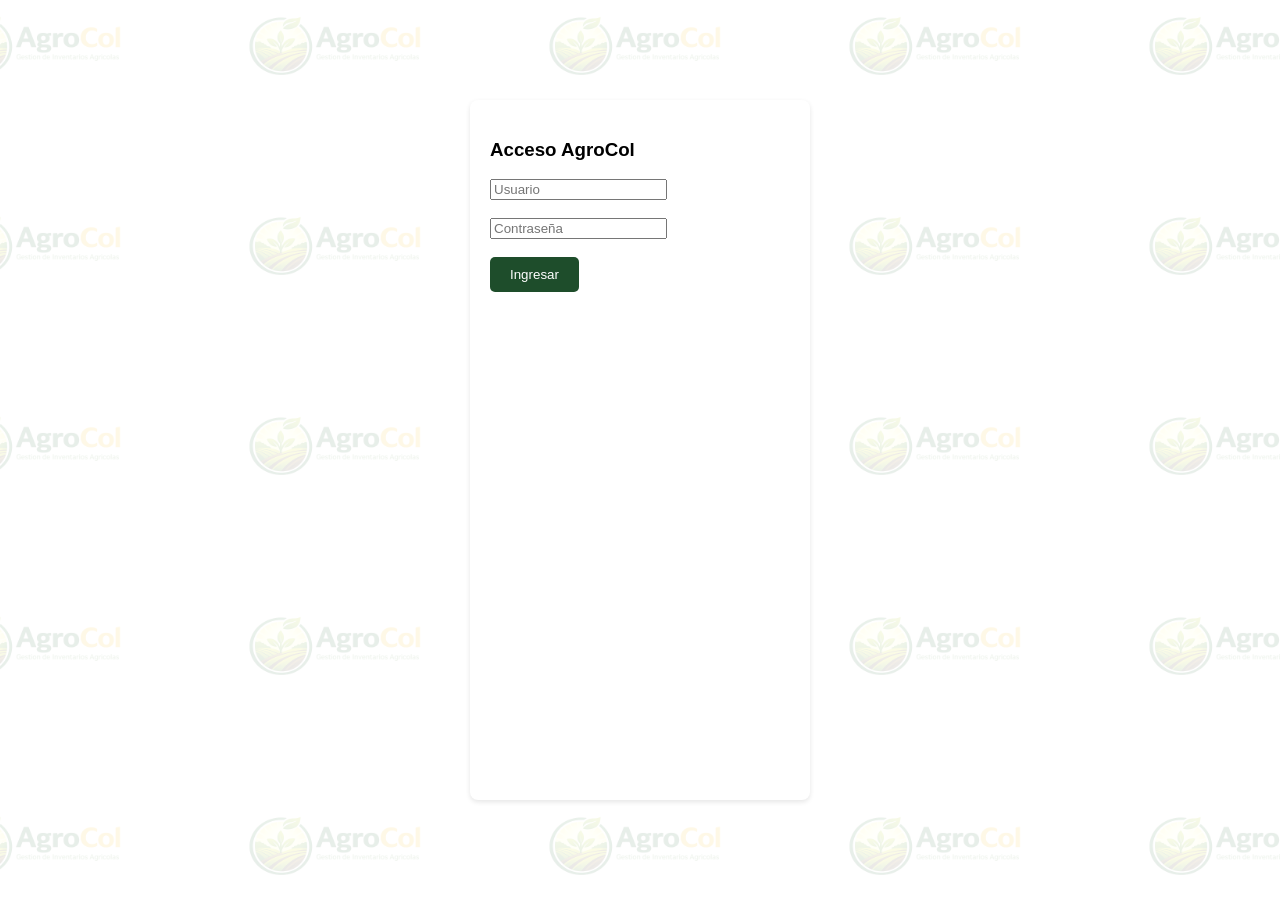
==== login.html @ 05991014 "correcciones1.6" ====
<!DOCTYPE html>
<html lang="es">
<head><link rel="stylesheet" href="css/style.css"></head>
<body>
    <div class="card" style="margin: 100px auto; width: 300px;">
        <h3>Acceso AgroCol</h3>
        <input id="u" placeholder="Usuario"><br><br>
        <input id="p" type="password" placeholder="Contraseña"><br><br>
        <button class="btn" onclick="Auth.login()">Ingresar</button>
    </div>
    <script src="js/auth.js"></script>
</body>
</html>
---- css/style.css ----
body { 
    font-family: sans-serif; margin: 0; display: flex; 
    background: linear-gradient(rgba(255,255,255,0.9), rgba(255,255,255,0.9)), url('../AgroCol.png');
    background-size: 300px; background-position: center; background-attachment: fixed;
    min-height: 100vh;
}
.sidebar { width: 250px; background: #1e4d2b; color: white; padding: 20px; }
.nav-btn { display: block; padding: 15px; color: white; cursor: pointer; text-decoration: none; }
main { flex-grow: 1; padding: 40px; }
.card { background: white; padding: 20px; border-radius: 8px; box-shadow: 0 2px 5px rgba(0,0,0,0.1); margin-bottom: 20px; }
table { width: 100%; border-collapse: collapse; }
th, td { padding: 12px; border: 1px solid #ddd; text-align: left; }
.btn { background: #1e4d2b; color: white; padding: 10px 20px; border: none; border-radius: 5px; cursor: pointer; }
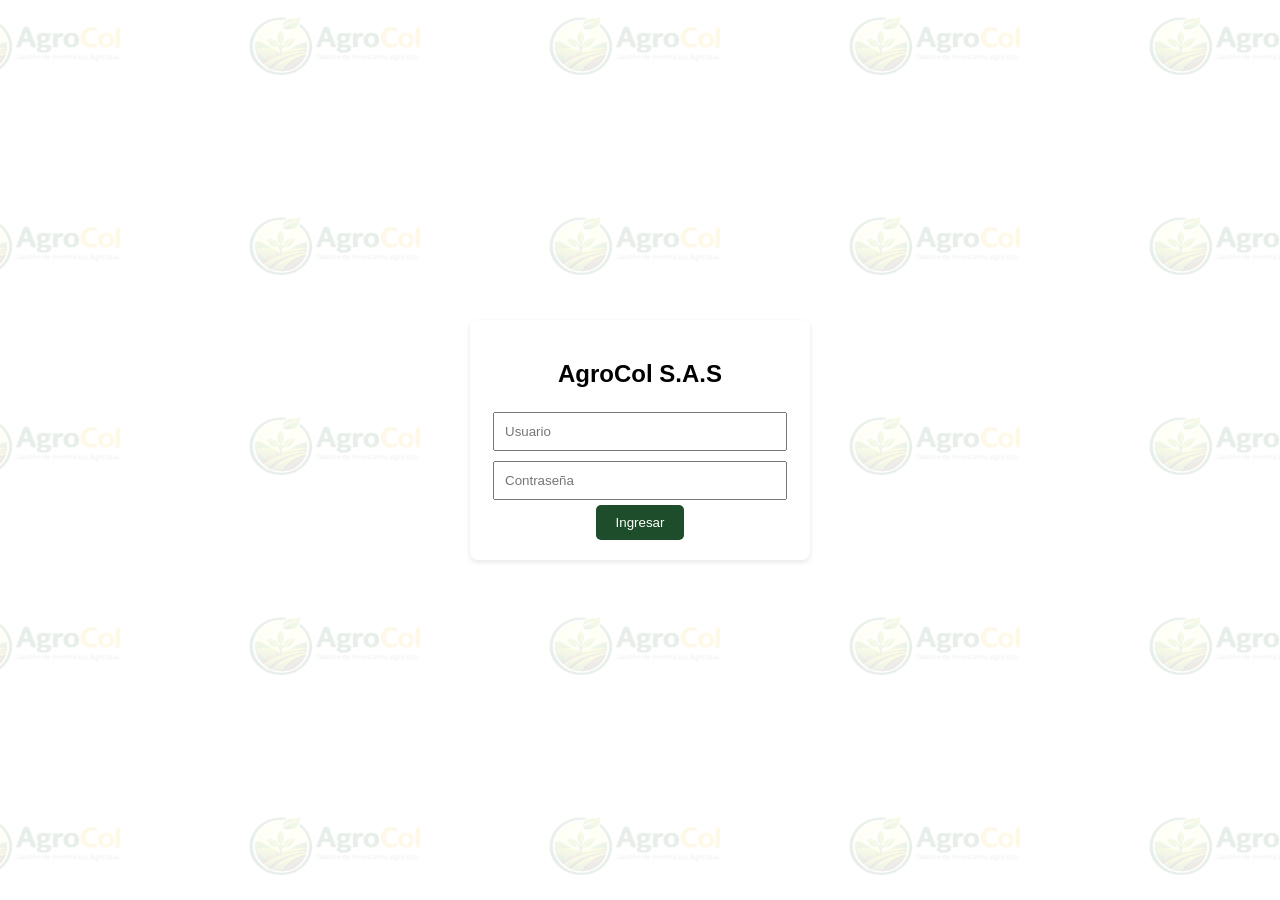
==== commit d7c84603: "correcciones1.7" ====
--- a/login.html
+++ b/login.html
@@ -1,11 +1,15 @@
 <!DOCTYPE html>
 <html lang="es">
-<head><link rel="stylesheet" href="css/style.css"></head>
-<body>
-    <div class="card" style="margin: 100px auto; width: 300px;">
-        <h3>Acceso AgroCol</h3>
-        <input id="u" placeholder="Usuario"><br><br>
-        <input id="p" type="password" placeholder="Contraseña"><br><br>
+<head>
+    <meta charset="UTF-8">
+    <title>Acceso | AgroCol S.A.S</title>
+    <link rel="stylesheet" href="css/style.css">
+</head>
+<body class="login-page">
+    <div class="card login-box">
+        <h2>AgroCol S.A.S</h2>
+        <input type="text" id="u" placeholder="Usuario">
+        <input type="password" id="p" placeholder="Contraseña">
         <button class="btn" onclick="Auth.login()">Ingresar</button>
     </div>
     <script src="js/auth.js"></script>
--- a/css/style.css
+++ b/css/style.css
@@ -2,7 +2,7 @@
     font-family: sans-serif; margin: 0; display: flex; 
     background: linear-gradient(rgba(255,255,255,0.9), rgba(255,255,255,0.9)), url('../AgroCol.png');
     background-size: 300px; background-position: center; background-attachment: fixed;
-    min-height: 100vh;
+    min-height: 100vh; 
 }
 .sidebar { width: 250px; background: #1e4d2b; color: white; padding: 20px; }
 .nav-btn { display: block; padding: 15px; color: white; cursor: pointer; text-decoration: none; }
@@ -10,4 +10,7 @@
 .card { background: white; padding: 20px; border-radius: 8px; box-shadow: 0 2px 5px rgba(0,0,0,0.1); margin-bottom: 20px; }
 table { width: 100%; border-collapse: collapse; }
 th, td { padding: 12px; border: 1px solid #ddd; text-align: left; }
-.btn { background: #1e4d2b; color: white; padding: 10px 20px; border: none; border-radius: 5px; cursor: pointer; }+.btn { background: #1e4d2b; color: white; padding: 10px 20px; border: none; border-radius: 5px; cursor: pointer; }
+.login-page { display: flex; justify-content: center; align-items: center; }
+.login-box { width: 300px; text-align: center; }
+input, select { padding: 10px; margin: 5px 0; width: 90%; }
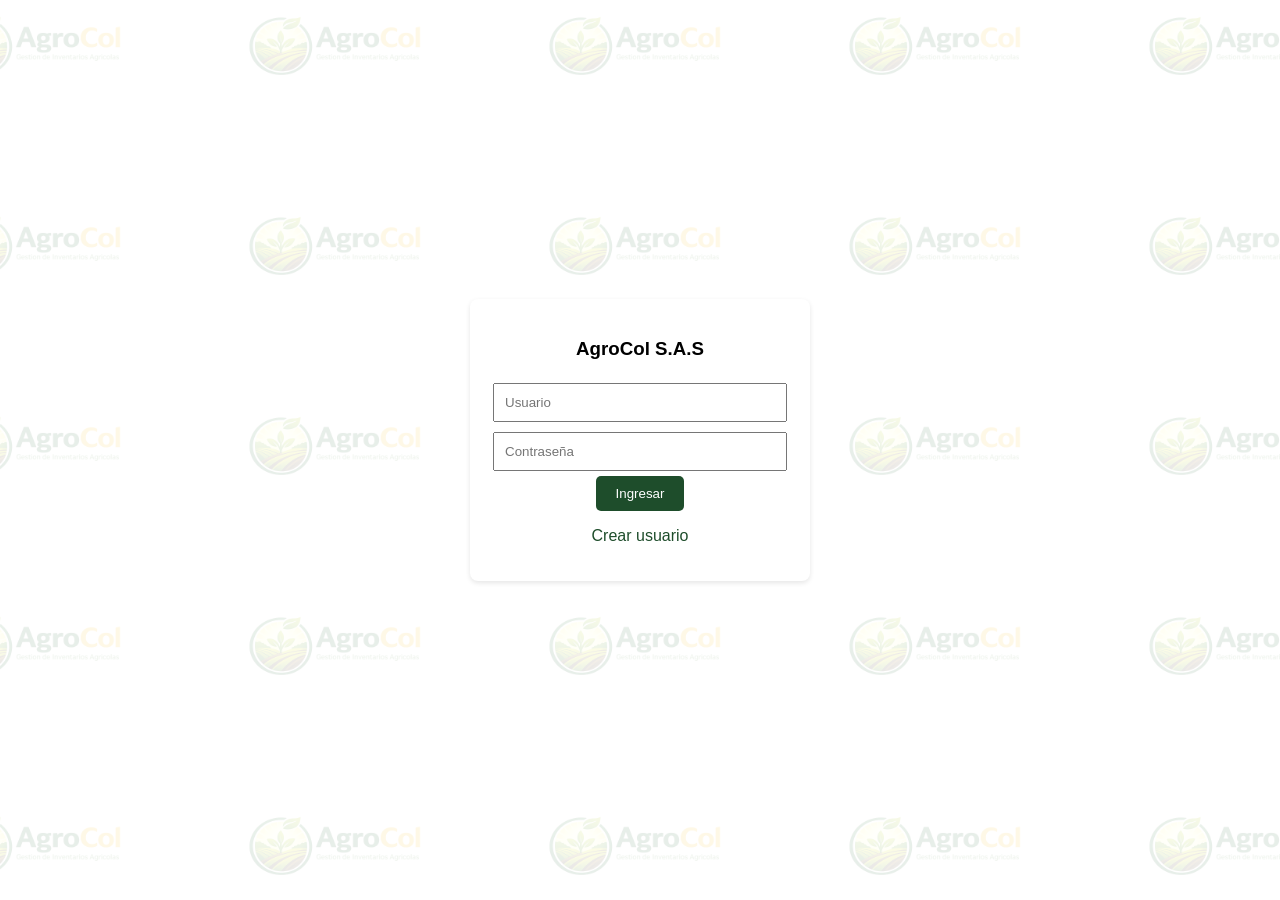
==== commit b91e3279: "correcciones1.9" ====
--- a/login.html
+++ b/login.html
@@ -2,15 +2,16 @@
 <html lang="es">
 <head>
     <meta charset="UTF-8">
-    <title>Acceso | AgroCol S.A.S</title>
+    <title>Acceso AgroCol</title>
     <link rel="stylesheet" href="css/style.css">
 </head>
 <body class="login-page">
     <div class="card login-box">
-        <h2>AgroCol S.A.S</h2>
+        <h3>AgroCol S.A.S</h3>
         <input type="text" id="u" placeholder="Usuario">
         <input type="password" id="p" placeholder="Contraseña">
         <button class="btn" onclick="Auth.login()">Ingresar</button>
+        <p><a href="register.html" style="color: #1e4d2b; text-decoration: none;">Crear usuario</a></p>
     </div>
     <script src="js/auth.js"></script>
 </body>
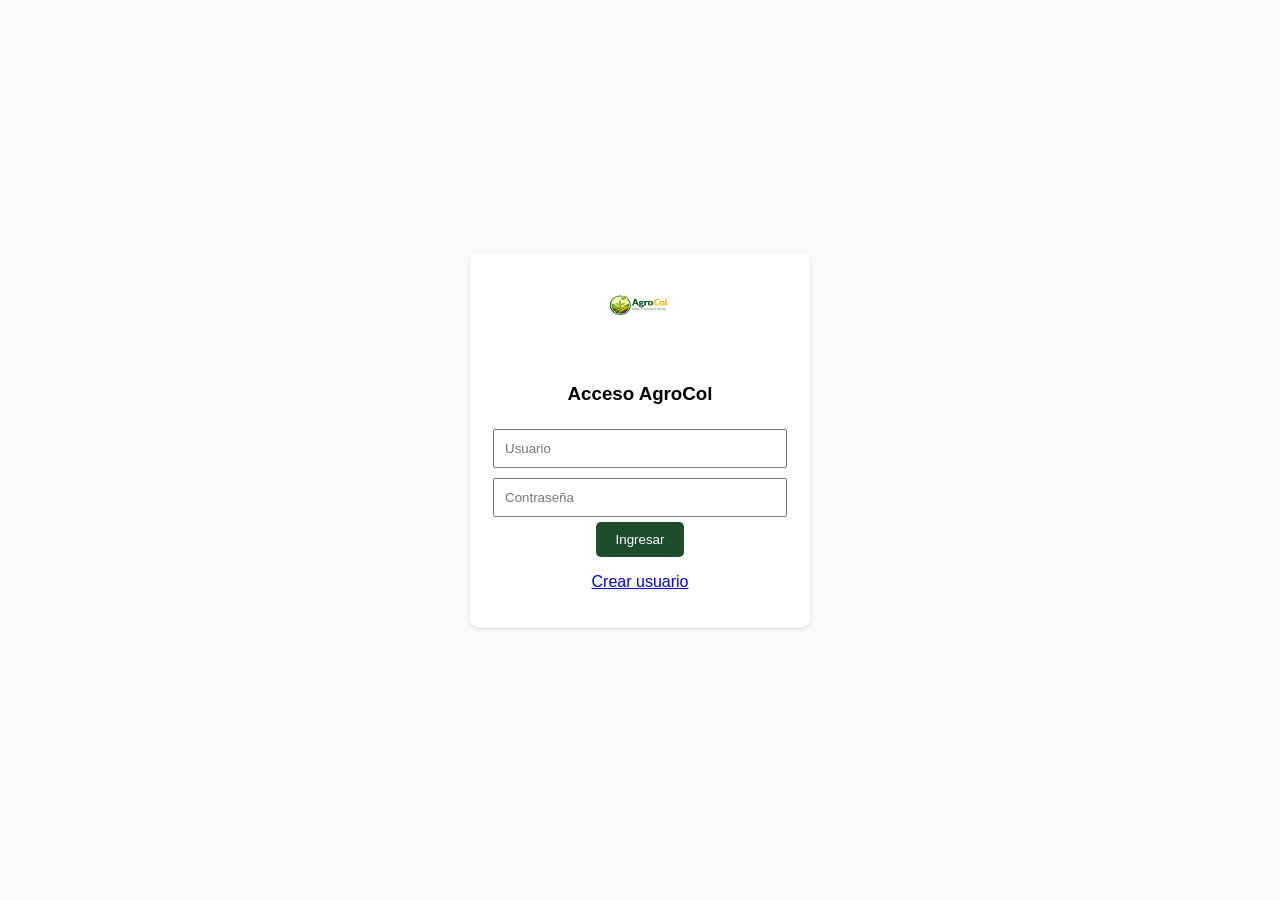
==== commit 88b5e483: "correcciones2.3" ====
--- a/login.html
+++ b/login.html
@@ -7,11 +7,13 @@
 </head>
 <body class="login-page">
     <div class="card login-box">
-        <h3>AgroCol S.A.S</h3>
+        <img src="AgroCol.png" alt="Logo" style="width: 100px; margin-bottom: 20px;">
+        
+        <h3>Acceso AgroCol</h3>
         <input type="text" id="u" placeholder="Usuario">
         <input type="password" id="p" placeholder="Contraseña">
         <button class="btn" onclick="Auth.login()">Ingresar</button>
-        <p><a href="register.html" style="color: #1e4d2b; text-decoration: none;">Crear usuario</a></p>
+        <p><a href="register.html">Crear usuario</a></p>
     </div>
     <script src="js/auth.js"></script>
 </body>
--- a/css/style.css
+++ b/css/style.css
@@ -1,16 +1,32 @@
+/* Configuración del fondo para todo el sitio */
 body { 
-    font-family: sans-serif; margin: 0; display: flex; 
-    background: linear-gradient(rgba(255,255,255,0.9), rgba(255,255,255,0.9)), url('../AgroCol.png');
-    background-size: 300px; background-position: center; background-attachment: fixed;
-    min-height: 100vh; 
+    font-family: sans-serif; 
+    margin: 0; 
+    display: flex; 
+    background-color: #f8fafc;
+    /* Logo de fondo fijo */
+    background-image: url('../AgroCol.png');
+    background-size: 300px; 
+    background-repeat: no-repeat;
+    background-position: center;
+    background-attachment: fixed;
+    min-height: 100vh;
 }
-.sidebar { width: 250px; background: #1e4d2b; color: white; padding: 20px; }
+
+/* Para que el contenido sea legible sobre el logo */
+#app, main { 
+    flex-grow: 1; 
+    padding: 40px; 
+    background: rgba(255, 255, 255, 0.85); /* Transparencia para ver el logo */
+    min-height: 100vh;
+}
+
+.sidebar { width: 250px; background: #1e4d2b; color: white; padding: 20px; z-index: 10; }
 .nav-btn { display: block; padding: 15px; color: white; cursor: pointer; text-decoration: none; }
-main { flex-grow: 1; padding: 40px; }
 .card { background: white; padding: 20px; border-radius: 8px; box-shadow: 0 2px 5px rgba(0,0,0,0.1); margin-bottom: 20px; }
 table { width: 100%; border-collapse: collapse; }
 th, td { padding: 12px; border: 1px solid #ddd; text-align: left; }
 .btn { background: #1e4d2b; color: white; padding: 10px 20px; border: none; border-radius: 5px; cursor: pointer; }
-.login-page { display: flex; justify-content: center; align-items: center; }
+.login-page { display: flex; justify-content: center; align-items: center; background-color: #f8fafc; }
 .login-box { width: 300px; text-align: center; }
 input, select { padding: 10px; margin: 5px 0; width: 90%; }
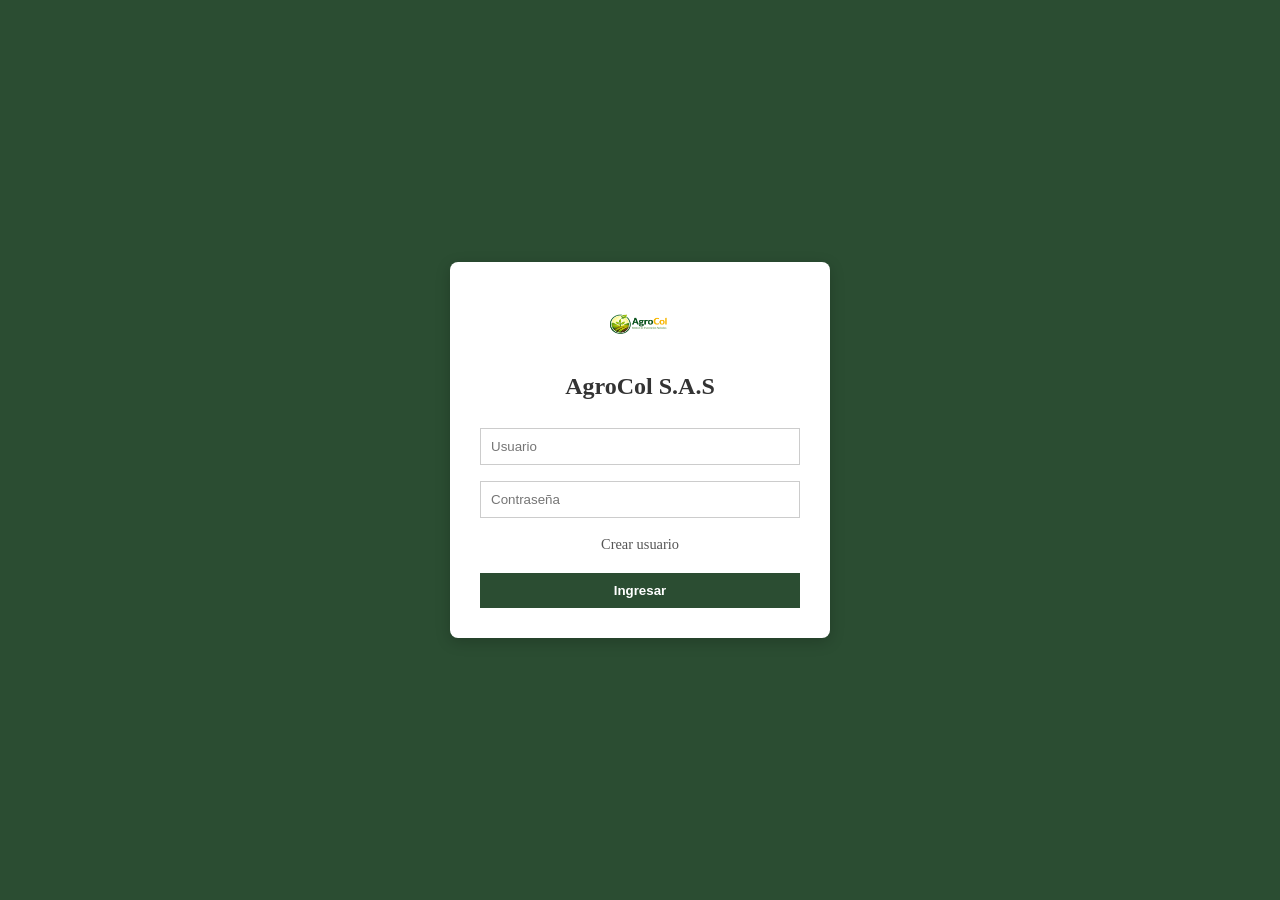
==== commit 6b5977ef: "correcciones2.4" ====
--- a/login.html
+++ b/login.html
@@ -2,18 +2,17 @@
 <html lang="es">
 <head>
     <meta charset="UTF-8">
-    <title>Acceso AgroCol</title>
+    <title>Acceso | AgroCol S.A.S</title>
     <link rel="stylesheet" href="css/style.css">
 </head>
 <body class="login-page">
-    <div class="card login-box">
-        <img src="AgroCol.png" alt="Logo" style="width: 100px; margin-bottom: 20px;">
-        
-        <h3>Acceso AgroCol</h3>
+    <div class="login-card">
+        <img src="AgroCol.png" alt="Logo" class="login-logo">
+        <h2>AgroCol S.A.S</h2>
         <input type="text" id="u" placeholder="Usuario">
         <input type="password" id="p" placeholder="Contraseña">
-        <button class="btn" onclick="Auth.login()">Ingresar</button>
-        <p><a href="register.html">Crear usuario</a></p>
+        <a href="register.html" class="link-registro">Crear usuario</a>
+        <button class="btn-login" onclick="Auth.login()">Ingresar</button>
     </div>
     <script src="js/auth.js"></script>
 </body>
--- a/css/style.css
+++ b/css/style.css
@@ -1,32 +1,54 @@
-/* Configuración del fondo para todo el sitio */
-body { 
-    font-family: sans-serif; 
-    margin: 0; 
-    display: flex; 
-    background-color: #f8fafc;
-    /* Logo de fondo fijo */
-    background-image: url('../AgroCol.png');
-    background-size: 300px; 
-    background-repeat: no-repeat;
-    background-position: center;
-    background-attachment: fixed;
-    min-height: 100vh;
+/* Fondo verde oscuro de la imagen */
+.login-page {
+    background-color: #2b4d32;
+    margin: 0;
+    display: flex;
+    justify-content: center;
+    align-items: center;
+    height: 100vh;
 }
 
-/* Para que el contenido sea legible sobre el logo */
-#app, main { 
-    flex-grow: 1; 
-    padding: 40px; 
-    background: rgba(255, 255, 255, 0.85); /* Transparencia para ver el logo */
-    min-height: 100vh;
+/* El cuadro blanco central */
+.login-card {
+    background: white;
+    padding: 30px;
+    border-radius: 8px;
+    text-align: center;
+    width: 320px;
+    box-shadow: 0 4px 15px rgba(0,0,0,0.2);
 }
 
-.sidebar { width: 250px; background: #1e4d2b; color: white; padding: 20px; z-index: 10; }
-.nav-btn { display: block; padding: 15px; color: white; cursor: pointer; text-decoration: none; }
-.card { background: white; padding: 20px; border-radius: 8px; box-shadow: 0 2px 5px rgba(0,0,0,0.1); margin-bottom: 20px; }
-table { width: 100%; border-collapse: collapse; }
-th, td { padding: 12px; border: 1px solid #ddd; text-align: left; }
-.btn { background: #1e4d2b; color: white; padding: 10px 20px; border: none; border-radius: 5px; cursor: pointer; }
-.login-page { display: flex; justify-content: center; align-items: center; background-color: #f8fafc; }
-.login-box { width: 300px; text-align: center; }
-input, select { padding: 10px; margin: 5px 0; width: 90%; }+.login-logo { width: 100px; margin-bottom: 10px; }
+
+.login-card h2 { color: #333; margin-top: 0; }
+
+.login-card input {
+    width: 100%;
+    padding: 10px;
+    margin: 8px 0;
+    border: 1px solid #ccc;
+    box-sizing: border-box;
+}
+
+.link-registro {
+    display: block;
+    margin: 10px 0;
+    color: #555;
+    text-decoration: none;
+    font-size: 0.9em;
+}
+
+.btn-login {
+    width: 100%;
+    padding: 10px;
+    background-color: #2b4d32;
+    color: white;
+    border: none;
+    cursor: pointer;
+    font-weight: bold;
+    margin-top: 10px;
+}
+
+/* Mantener tus otros estilos intactos */
+.sidebar { width: 250px; background: #1e4d2b; color: white; padding: 20px; height: 100vh; }
+.btn { background: #1e4d2b; color: white; padding: 10px 20px; border: none; cursor: pointer; }
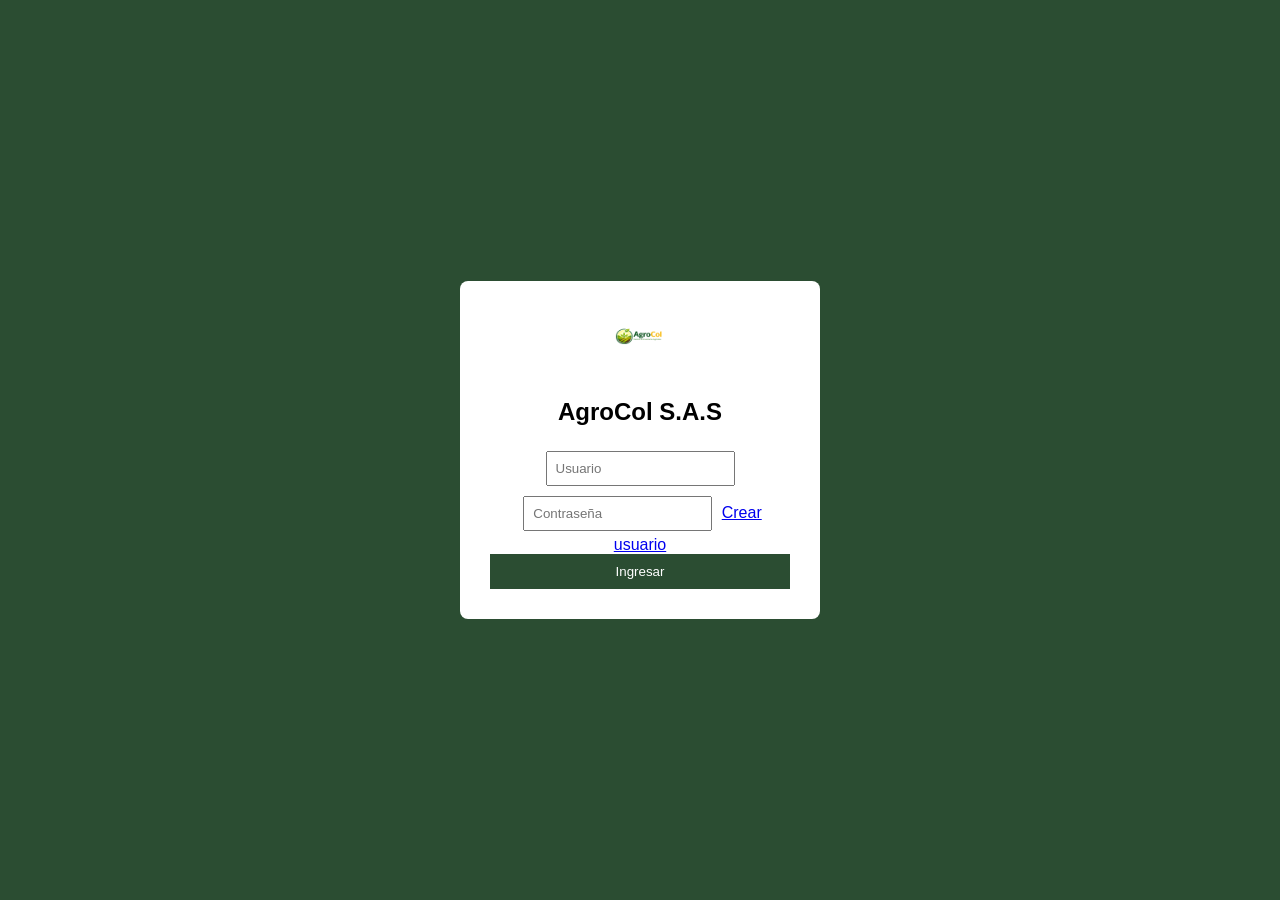
==== commit 36880545: "correcciones2.6" ====
--- a/login.html
+++ b/login.html
@@ -7,7 +7,7 @@
 </head>
 <body class="login-page">
     <div class="login-card">
-        <img src="AgroCol.png" alt="Logo" class="login-logo">
+        <img src="AgroCol.png" class="logo">
         <h2>AgroCol S.A.S</h2>
         <input type="text" id="u" placeholder="Usuario">
         <input type="password" id="p" placeholder="Contraseña">
--- a/css/style.css
+++ b/css/style.css
@@ -1,54 +1,12 @@
-/* Fondo verde oscuro de la imagen */
-.login-page {
-    background-color: #2b4d32;
-    margin: 0;
-    display: flex;
-    justify-content: center;
-    align-items: center;
-    height: 100vh;
-}
+/* Estilos Login (Foto) */
+.login-page { background: #2b4d32; display: flex; justify-content: center; align-items: center; height: 100vh; margin: 0; }
+.login-card { background: white; padding: 30px; border-radius: 8px; text-align: center; width: 300px; }
+.logo { width: 80px; margin-bottom: 10px; }
+.btn-login { width: 100%; padding: 10px; background: #2b4d32; color: white; border: none; cursor: pointer; }
 
-/* El cuadro blanco central */
-.login-card {
-    background: white;
-    padding: 30px;
-    border-radius: 8px;
-    text-align: center;
-    width: 320px;
-    box-shadow: 0 4px 15px rgba(0,0,0,0.2);
-}
-
-.login-logo { width: 100px; margin-bottom: 10px; }
-
-.login-card h2 { color: #333; margin-top: 0; }
-
-.login-card input {
-    width: 100%;
-    padding: 10px;
-    margin: 8px 0;
-    border: 1px solid #ccc;
-    box-sizing: border-box;
-}
-
-.link-registro {
-    display: block;
-    margin: 10px 0;
-    color: #555;
-    text-decoration: none;
-    font-size: 0.9em;
-}
-
-.btn-login {
-    width: 100%;
-    padding: 10px;
-    background-color: #2b4d32;
-    color: white;
-    border: none;
-    cursor: pointer;
-    font-weight: bold;
-    margin-top: 10px;
-}
-
-/* Mantener tus otros estilos intactos */
+/* Estilos Generales (Lo que ya tenías) */
+body { font-family: sans-serif; margin: 0; display: flex; background: #f4f4f4; }
 .sidebar { width: 250px; background: #1e4d2b; color: white; padding: 20px; height: 100vh; }
-.btn { background: #1e4d2b; color: white; padding: 10px 20px; border: none; cursor: pointer; }+.card { background: white; padding: 20px; margin: 20px; border-radius: 8px; box-shadow: 0 2px 5px rgba(0,0,0,0.1); }
+input, select { padding: 8px; margin: 5px; }
+.btn { background: #1e4d2b; color: white; padding: 8px; border: none; cursor: pointer; }
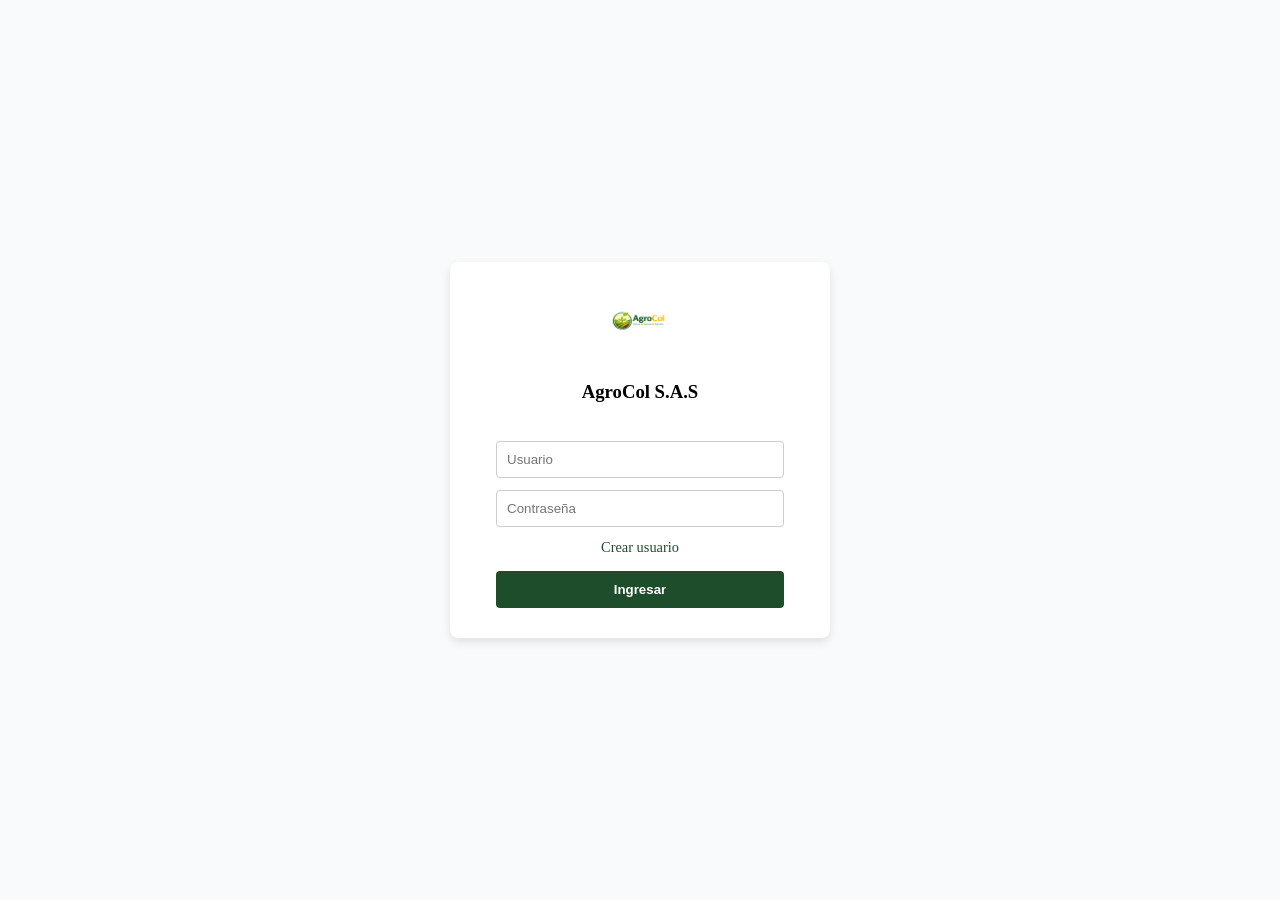
==== commit ee4f431d: "correcciones2.7" ====
--- a/login.html
+++ b/login.html
@@ -2,17 +2,24 @@
 <html lang="es">
 <head>
     <meta charset="UTF-8">
-    <title>Acceso | AgroCol S.A.S</title>
+    <title>Acceso AgroCol S.A.S</title>
     <link rel="stylesheet" href="css/style.css">
 </head>
 <body class="login-page">
-    <div class="login-card">
-        <img src="AgroCol.png" class="logo">
-        <h2>AgroCol S.A.S</h2>
-        <input type="text" id="u" placeholder="Usuario">
-        <input type="password" id="p" placeholder="Contraseña">
-        <a href="register.html" class="link-registro">Crear usuario</a>
-        <button class="btn-login" onclick="Auth.login()">Ingresar</button>
+    <div class="card login-box">
+        <div class="header-box">
+            <img src="AgroCol.png" alt="Logo" class="login-logo">
+            <h3>AgroCol S.A.S</h3>
+        </div>
+        
+        <div class="form-box">
+            <input type="text" id="u" placeholder="Usuario">
+            <input type="password" id="p" placeholder="Contraseña">
+            
+            <a href="register.html" class="register-link">Crear usuario</a>
+            
+            <button class="btn btn-primary" onclick="Auth.login()">Ingresar</button>
+        </div>
     </div>
     <script src="js/auth.js"></script>
 </body>
--- a/css/style.css
+++ b/css/style.css
@@ -1,12 +1,79 @@
-/* Estilos Login (Foto) */
-.login-page { background: #2b4d32; display: flex; justify-content: center; align-items: center; height: 100vh; margin: 0; }
-.login-card { background: white; padding: 30px; border-radius: 8px; text-align: center; width: 300px; }
-.logo { width: 80px; margin-bottom: 10px; }
-.btn-login { width: 100%; padding: 10px; background: #2b4d32; color: white; border: none; cursor: pointer; }
+/* Nuevo selector para la página de login */
+.login-page {
+    display: flex;
+    justify-content: center;
+    align-items: center;
+    height: 100vh;
+    margin: 0;
+    background-color: #f8fafc; /* Color de fondo suave */
+}
 
-/* Estilos Generales (Lo que ya tenías) */
-body { font-family: sans-serif; margin: 0; display: flex; background: #f4f4f4; }
-.sidebar { width: 250px; background: #1e4d2b; color: white; padding: 20px; height: 100vh; }
-.card { background: white; padding: 20px; margin: 20px; border-radius: 8px; box-shadow: 0 2px 5px rgba(0,0,0,0.1); }
-input, select { padding: 8px; margin: 5px; }
-.btn { background: #1e4d2b; color: white; padding: 8px; border: none; cursor: pointer; }+/* El cuadro blanco (card) */
+.login-box {
+    width: 320px;
+    padding: 30px;
+    text-align: center; /* Centra todo el contenido de texto e inputs inline */
+    display: flex;
+    flex-direction: column;
+    align-items: center; /* Centra los divs internos */
+    background: white;
+    border-radius: 8px;
+    box-shadow: 0 4px 10px rgba(0,0,0,0.1);
+}
+
+/* Contenedor para el logo y título */
+.header-box {
+    margin-bottom: 20px;
+    display: flex;
+    flex-direction: column;
+    align-items: center;
+}
+
+.login-logo {
+    width: 90px;
+    margin-bottom: 10px;
+}
+
+/* Contenedor para el formulario */
+.form-box {
+    width: 100%;
+    display: flex;
+    flex-direction: column;
+    align-items: center; /* Centra los inputs y el botón */
+}
+
+/* Inputs con ancho uniforme */
+.form-box input {
+    width: 90%;
+    padding: 10px;
+    margin-bottom: 12px;
+    border: 1px solid #ccc;
+    border-radius: 4px;
+    box-sizing: border-box; /* Asegura que el padding no afecte el ancho total */
+}
+
+/* Enlace de registro, centrado y con estilo */
+.register-link {
+    color: #1e4d2b; /* Verde corporativo */
+    text-decoration: none;
+    font-size: 0.9em;
+    margin-bottom: 15px;
+    display: block;
+}
+
+/* Botón de login con ancho total */
+.form-box .btn {
+    width: 90%;
+    padding: 11px;
+    border: none;
+    border-radius: 4px;
+    background-color: #1e4d2b; /* Verde corporativo */
+    color: white;
+    font-weight: bold;
+    cursor: pointer;
+    transition: background-color 0.2s;
+}
+
+.form-box .btn:hover {
+    background-color: #14351d; /* Verde más oscuro al pasar el mouse */
+}
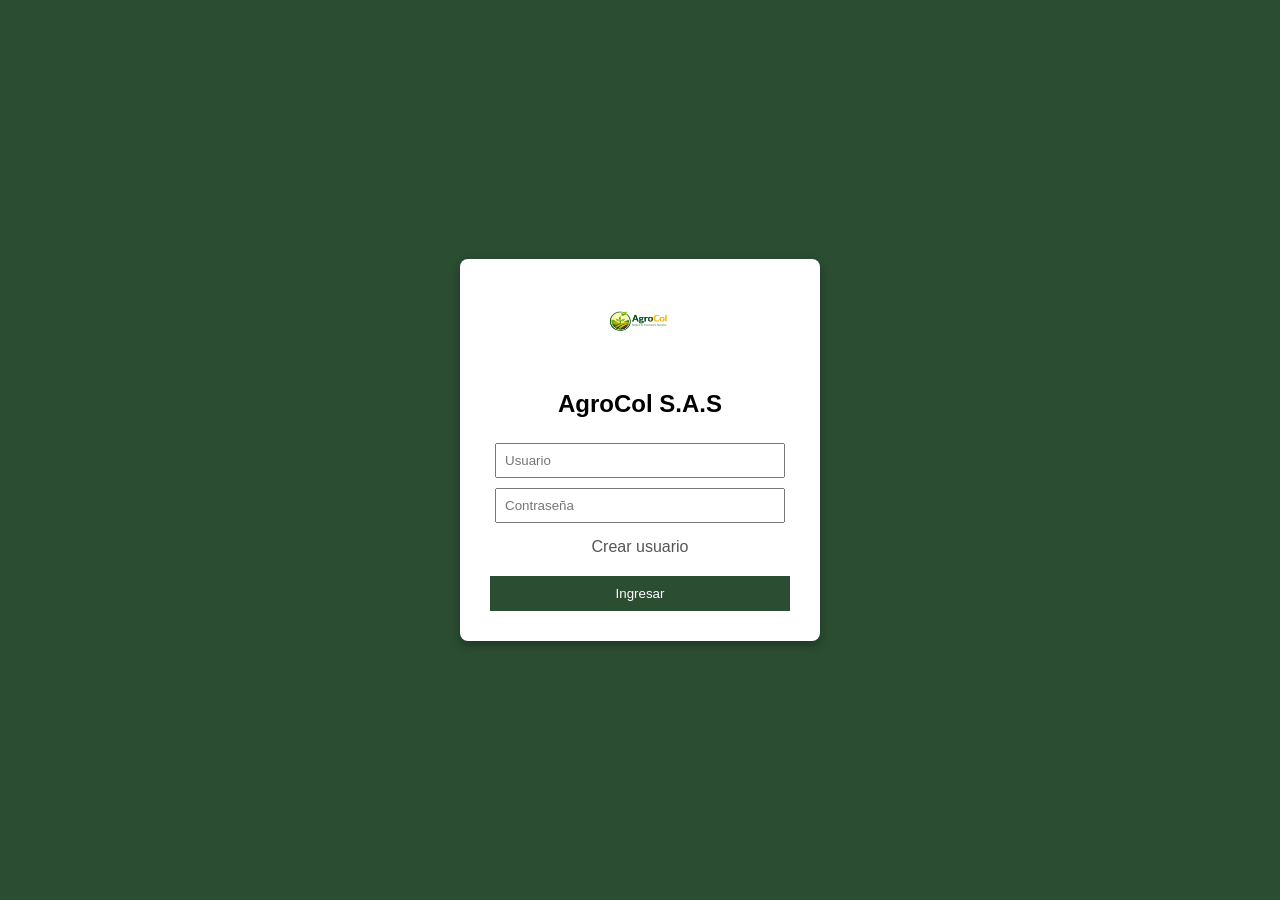
==== commit fe3537e5: "correcciones2.8" ====
--- a/login.html
+++ b/login.html
@@ -2,24 +2,17 @@
 <html lang="es">
 <head>
     <meta charset="UTF-8">
-    <title>Acceso AgroCol S.A.S</title>
+    <title>Acceso | AgroCol S.A.S</title>
     <link rel="stylesheet" href="css/style.css">
 </head>
 <body class="login-page">
-    <div class="card login-box">
-        <div class="header-box">
-            <img src="AgroCol.png" alt="Logo" class="login-logo">
-            <h3>AgroCol S.A.S</h3>
-        </div>
-        
-        <div class="form-box">
-            <input type="text" id="u" placeholder="Usuario">
-            <input type="password" id="p" placeholder="Contraseña">
-            
-            <a href="register.html" class="register-link">Crear usuario</a>
-            
-            <button class="btn btn-primary" onclick="Auth.login()">Ingresar</button>
-        </div>
+    <div class="login-box">
+        <img src="AgroCol.png" class="login-logo">
+        <h2>AgroCol S.A.S</h2>
+        <input type="text" id="u" placeholder="Usuario">
+        <input type="password" id="p" placeholder="Contraseña">
+        <a href="register.html" class="link-registro">Crear usuario</a>
+        <button class="btn-login" onclick="Auth.login()">Ingresar</button>
     </div>
     <script src="js/auth.js"></script>
 </body>
--- a/css/style.css
+++ b/css/style.css
@@ -1,79 +1,15 @@
-/* Nuevo selector para la página de login */
-.login-page {
-    display: flex;
-    justify-content: center;
-    align-items: center;
-    height: 100vh;
-    margin: 0;
-    background-color: #f8fafc; /* Color de fondo suave */
-}
+/* Login centrado */
+.login-page { background: #2b4d32; display: flex; justify-content: center; align-items: center; height: 100vh; margin: 0; }
+.login-box { background: white; padding: 30px; border-radius: 8px; text-align: center; width: 300px; box-shadow: 0 4px 10px rgba(0,0,0,0.3); }
+.login-logo { width: 100px; margin-bottom: 10px; }
+.btn-login { width: 100%; padding: 10px; background: #2b4d32; color: white; border: none; cursor: pointer; margin-top: 10px; }
+.link-registro { display: block; margin: 10px 0; color: #555; text-decoration: none; }
 
-/* El cuadro blanco (card) */
-.login-box {
-    width: 320px;
-    padding: 30px;
-    text-align: center; /* Centra todo el contenido de texto e inputs inline */
-    display: flex;
-    flex-direction: column;
-    align-items: center; /* Centra los divs internos */
-    background: white;
-    border-radius: 8px;
-    box-shadow: 0 4px 10px rgba(0,0,0,0.1);
-}
-
-/* Contenedor para el logo y título */
-.header-box {
-    margin-bottom: 20px;
-    display: flex;
-    flex-direction: column;
-    align-items: center;
-}
-
-.login-logo {
-    width: 90px;
-    margin-bottom: 10px;
-}
-
-/* Contenedor para el formulario */
-.form-box {
-    width: 100%;
-    display: flex;
-    flex-direction: column;
-    align-items: center; /* Centra los inputs y el botón */
-}
-
-/* Inputs con ancho uniforme */
-.form-box input {
-    width: 90%;
-    padding: 10px;
-    margin-bottom: 12px;
-    border: 1px solid #ccc;
-    border-radius: 4px;
-    box-sizing: border-box; /* Asegura que el padding no afecte el ancho total */
-}
-
-/* Enlace de registro, centrado y con estilo */
-.register-link {
-    color: #1e4d2b; /* Verde corporativo */
-    text-decoration: none;
-    font-size: 0.9em;
-    margin-bottom: 15px;
-    display: block;
-}
-
-/* Botón de login con ancho total */
-.form-box .btn {
-    width: 90%;
-    padding: 11px;
-    border: none;
-    border-radius: 4px;
-    background-color: #1e4d2b; /* Verde corporativo */
-    color: white;
-    font-weight: bold;
-    cursor: pointer;
-    transition: background-color 0.2s;
-}
-
-.form-box .btn:hover {
-    background-color: #14351d; /* Verde más oscuro al pasar el mouse */
-}+/* ERP Estilos */
+body { font-family: sans-serif; margin: 0; display: flex; background: #f4f4f4; }
+.sidebar { width: 250px; background: #1e4d2b; color: white; padding: 20px; height: 100vh; }
+.card { background: white; padding: 20px; margin: 20px; border-radius: 8px; box-shadow: 0 2px 5px rgba(0,0,0,0.1); }
+input, select { padding: 8px; margin: 5px; width: 90%; }
+.btn { background: #1e4d2b; color: white; padding: 8px; border: none; cursor: pointer; }
+table { width: 100%; border-collapse: collapse; margin-top: 10px; }
+th, td { border: 1px solid #ddd; padding: 8px; text-align: left; }
